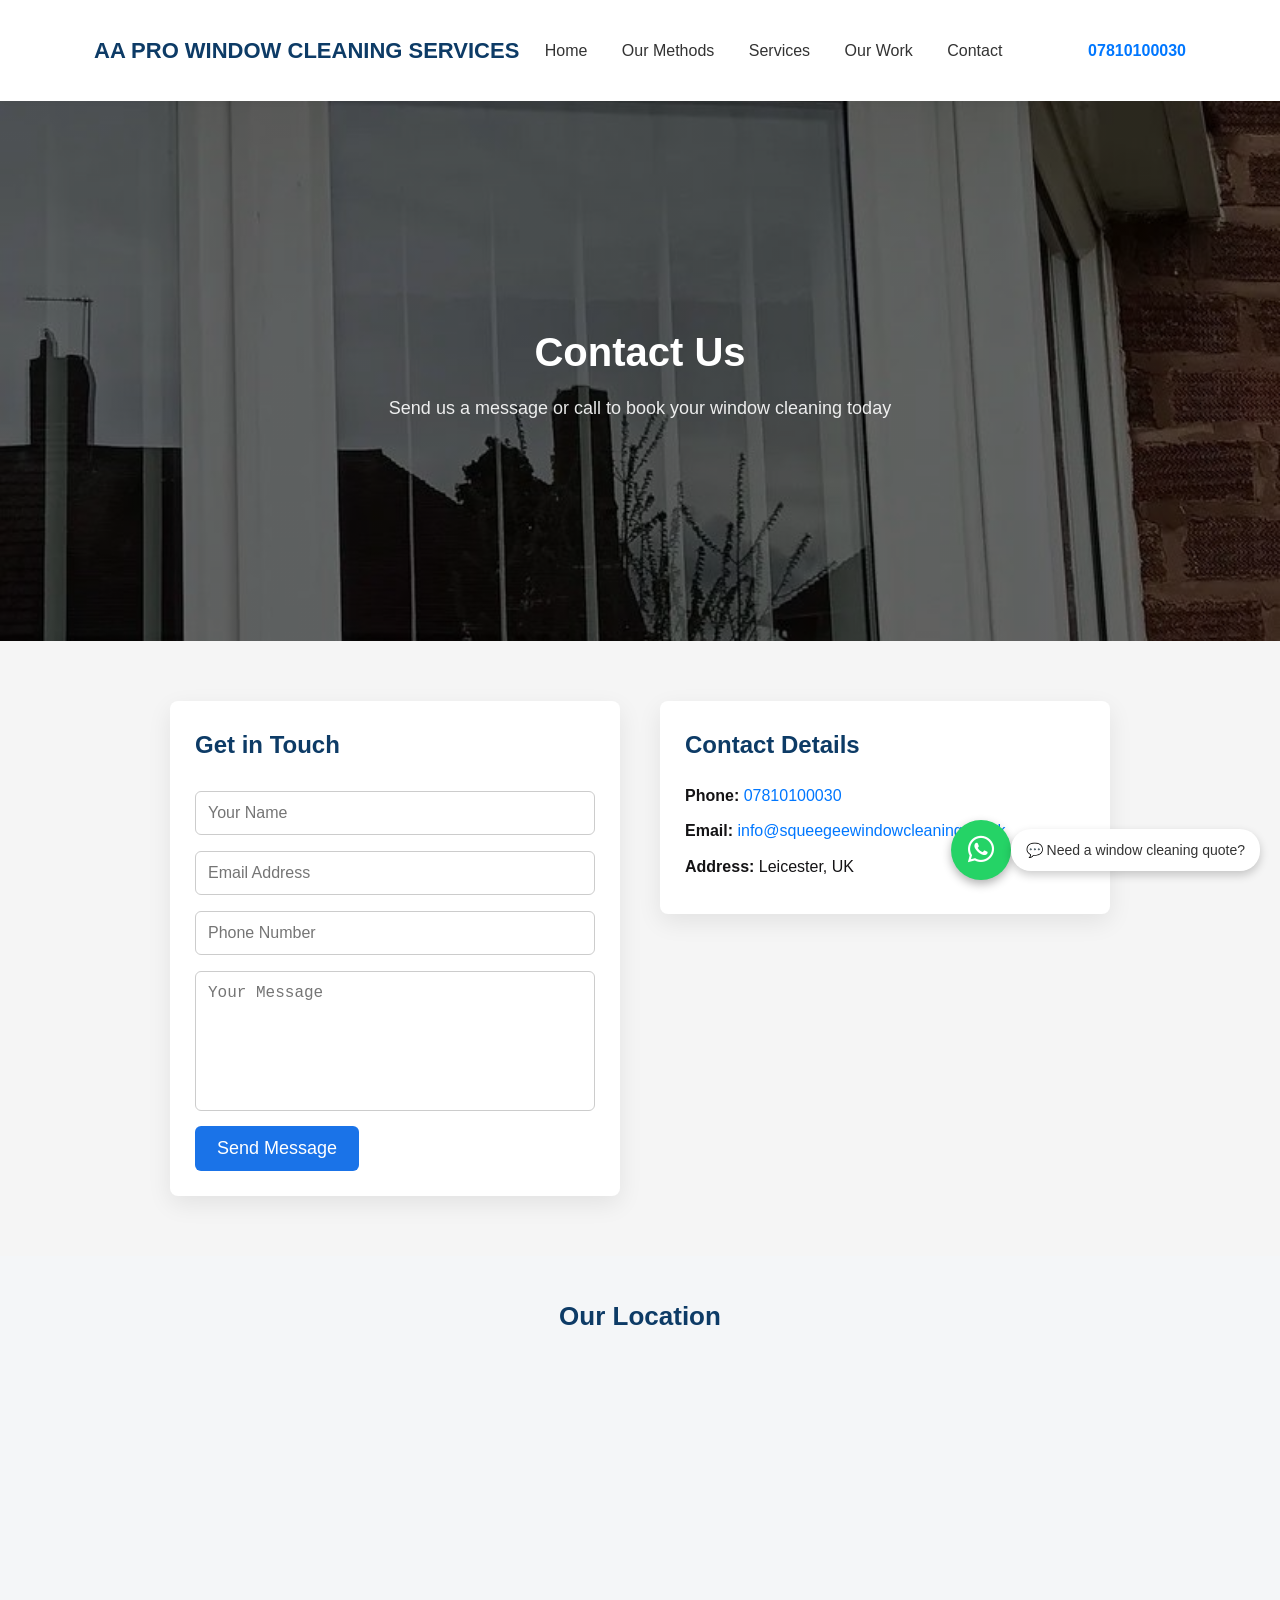
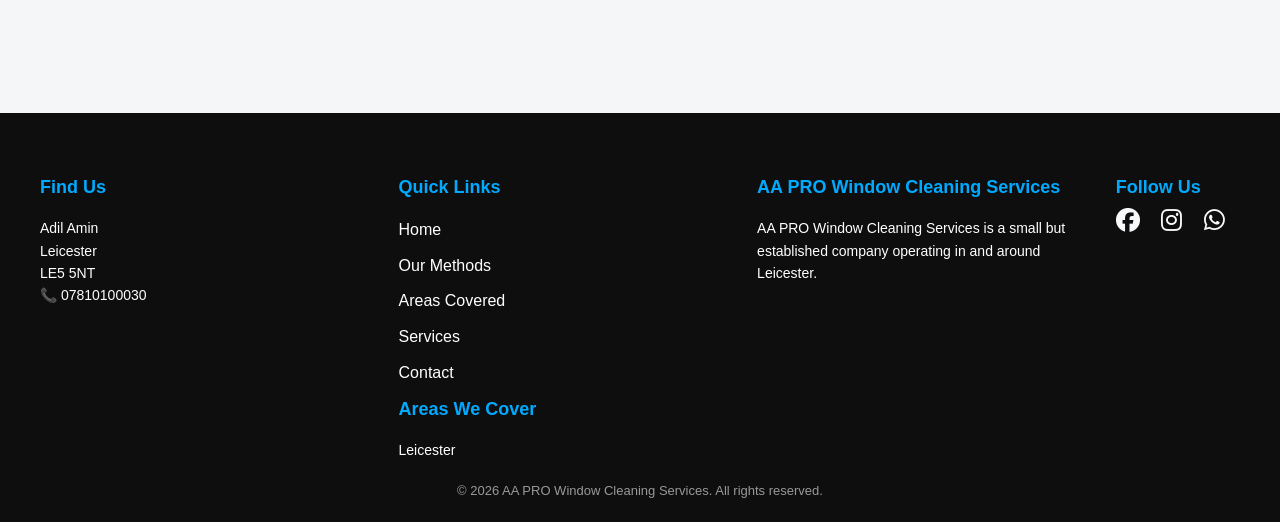
==== contact.html @ 099b09ff "hi" ====
<!DOCTYPE html>
<html lang="en">
<head>
<meta charset="UTF-8">
<meta name="viewport" content="width=device-width, initial-scale=1.0">
<link rel="stylesheet" href="https://cdnjs.cloudflare.com/ajax/libs/font-awesome/6.5.0/css/all.min.css">

<title>AA PRO WINDOW CLEANING SERVICES</title>
<link rel="stylesheet" href="style.css">
</head>
<body>

<div class="whatsapp-container">

<a href="https://wa.me/447761815029?text=Hello%20I%20would%20like%20a%20window%20cleaning%20quote" 
class="whatsapp-float" target="_blank">
<i class="fa-brands fa-whatsapp"></i>
</a>

<div class="whatsapp-notification">
💬 Need a window cleaning quote?
</div>

</div>
<header>
<div class="nav">

<h2>AA PRO WINDOW CLEANING SERVICES</h2>

<div class="menu-toggle" id="mobile-menu">
<span></span>
<span></span>
<span></span>
</div>

<nav id="nav-menu">
<a href="index.html">Home</a>
<a href="method.html">Our Methods</a>
<a href="services.html">Services</a>
<a href="ourwork.html">Our Work</a>
<a href="contact.html">Contact</a>
</nav>

<p class="call-number">
Call Us: <a href="tel:+447810100030">07810100030</a>
</p>

</div>
</header>

<!-- CONTACT HEADER -->
<section class="contact-hero">
<h1>Contact Us</h1>
<p>Send us a message or call to book your window cleaning today</p>
</section>

<!-- CONTACT FORM -->
<section class="contact-section">

<div class="contact-container">

<div class="contact-form">
<h2>Get in Touch</h2>

<form action="sendform.php" method="POST">
<input type="text" name="name" placeholder="Your Name" required>
<input type="email" name="email" placeholder="Email Address" required>
<input type="tel" name="phone" placeholder="Phone Number" required>
<textarea name="message" placeholder="Your Message"></textarea>
<button type="submit" class="btn-submit">Send Message</button>
</form>

</div>

<div class="contact-info">
<h2>Contact Details</h2>
<p><strong>Phone:</strong> <a href="tel:07810100030">07810100030</a></p>
<p><strong>Email:</strong> <a href="mailto:info@squeegeewindowcleaning.co.uk">info@squeegeewindowcleaning.co.uk</a></p>
<p><strong>Address:</strong> Leicester, UK</p>
</div>

</div>

</section>

<!-- GOOGLE MAP -->
<section class="map-section">
<h2>Our Location</h2>
<iframe
src="https://www.google.com/maps/embed?pb=!1m18!1m12!1m3!1d2436.123456!2d-1.123456!3d52.123456!2m3!1f0!2f0!3f0!3m2!1i1024!2i768!4f13.1!3m3!1m2!1s0x487abcdef!2sLeicester!5e0!3m2!1sen!2suk!4v1234567890"
width="100%"
height="350"
style="border:0;"
allowfullscreen=""
loading="lazy"></iframe>
</section>

<footer>

<div class="footer-container">

<!-- CONTACT -->
<div class="footer-contact">
<h3>Find Us</h3>

<p>
Adil Amin<br>
Leicester<br>
LE5 5NT
</p>

<p>
📞 <a href="tel:07810100030">07810100030</a>
</p>
</div>


<!-- QUICK LINKS -->
<div class="footer-links">

<h3>Quick Links</h3>

<ul>
<li><a href="index.html">Home</a></li>
<li><a href="method.html">Our Methods</a></li>
<li><a href="areas.html">Areas Covered</a></li>
<li><a href="services.html">Services</a></li>
<li><a href="contact.html">Contact</a></li>
</ul>

<h3>Areas We Cover</h3>
<p>Leicester</p>

</div>


<!-- ABOUT -->
<div class="footer-about">

<h3>AA PRO Window Cleaning Services</h3>

<p>
AA PRO Window Cleaning Services is a small but established company
operating in and around Leicester.
</p>

</div>


<!-- SOCIAL MEDIA -->
<div class="footer-social">

<h3>Follow Us</h3>

<a href="https://www.facebook.com/profile.php?id=61580588357613&sk=reels_tab" target="_blank">
<i class="fa-brands fa-facebook"></i>
</a>
<a href="https://instagram.com" target="_blank">
<i class="fa-brands fa-instagram"></i>
</a>
<a href="https://wa.me/44810100030" target="_blank">
<i class="fa-brands fa-whatsapp"></i>
</a>
</div>
</div>


<div class="footer-bottom">
<p>© 2026 AA PRO Window Cleaning Services. All rights reserved.</p>
</div>

</footer>


<script>
const menuToggle = document.getElementById("mobile-menu");
const navMenu = document.getElementById("nav-menu");

menuToggle.addEventListener("click", function(){
navMenu.classList.toggle("active");
});
</script>

</body>
</html>
---- style.css ----
/* RESET */

**{
margin:0;
padding:0;
box-sizing:border-box;
font-family:Arial,sans-serif;
}

/* HEADER */

header{
background:#0d3b66;
color:white;
padding:15px 0;
}

.nav{
width:90%;
max-width:1200px;
margin:auto;
display:flex;
justify-content:space-between;
align-items:center;
}

nav a{
color:white;
margin-left:20px;
text-decoration:none;
font-weight:500;
}

/* HERO */
.hero {
  height: 100vh; /* or 100vh if you want full screen */
  display: flex;
  flex-direction: column;
  justify-content: center;
  align-items: center;
  text-align: center;
  color: white;
  padding: 40px 20px;
  /* Background image settings */
  background-size: cover;  /* make it cover the whole section */
  background-attachment: scroll; /* or 'fixed' for parallax effect */
}











.hero{
position:relative;
height:80vh;
display:flex;
align-items:center;
justify-content:center;
text-align:center;
color:white;
overflow:hidden;
}

/* BACKGROUND IMAGE */
.hero::before{
content:"";
position:absolute;
top:0;
left:0;
width:100%;
height:100%;

background-image:url("images/home1.jpeg");
background-size:cover;
background-position:center;

animation:heroZoom 20s ease-in-out infinite alternate;
z-index:-2;
}

/* DARK OVERLAY */
.hero-overlay{
position:absolute;
top:0;
left:0;
width:100%;
height:100%;
background:rgba(0,0,0,0.45);
z-index:-1;
}

/* HERO ANIMATION */
@keyframes heroZoom{
0%{
transform:scale(1);
}

100%{
transform:scale(1.1);
}
}




.method-hero{
height:60vh;
display:flex;
flex-direction:column;
justify-content:center;
align-items:center;
text-align:center;
color:white;
background:
linear-gradient(rgba(0,0,0,0.55), rgba(0,0,0,0.55)),
url("images/wind6.jpeg");
animation:heroZoom 20s ease-in-out infinite alternate;
z-index:-2;

}




.hero-content{
max-width:1400px;
padding:20px;
}
.hero h1{
font-size:48px;
margin-bottom:20px;
animation:fadeIn 1.5s;
}

.hero p{
font-size:20px;
margin-bottom:25px;
animation:fadeIn 2s;
}

/* BUTTON */

.btn{
background:#1a73e8;
color:white;
padding:14px 30px;
border-radius:6px;
text-decoration:none;
transition:0.3s;
}

.btn:hover{
background:#0d5bd7;
}
























/* SERVICES */

.services{
padding:80px 20px;
text-align:center;
}

.services-grid{
display:flex;
gap:30px;
justify-content:center;
margin-top:40px;
}

.service-card{
background:white;
padding:30px;
border-radius:10px;
box-shadow:0 10px 25px rgba(0,0,0,0.1);
width:250px;
}


/* CALL BUTTON */

.call-btn{
position:fixed;
bottom:20px;
right:20px;
background:#0077ff;
color:white;
padding:16px;
border-radius:50%;
font-size:22px;
text-decoration:none;
}

/* ANIMATION */

@keyframes fadeIn{
0%{
opacity:0;
transform:translateY(30px);
}
100%{
opacity:1;
transform:translateY(0);
}
}


























/* HERO SECTION */
.method-hero {
  height: 60vh;
  display: flex;
  flex-direction: column;
  justify-content: center;
  align-items: center;
  text-align: center;
  color: white;
  background:
    linear-gradient(rgba(0,0,0,0.55), rgba(0,0,0,0.55)),
    url("images/win1.jpeg");
  background-size: cover;
  background-position: center;
  animation:heroZoom 20s ease-in-out infinite alternate;
z-index:-2;
}

.method-hero h1 {
  font-size: 48px;
  margin-bottom: 15px;
  animation: fadeIn 1.5s ease;
}

.method-hero p {
  font-size: 20px;
  animation: fadeIn 2.5s ease;
}


/* STEPS SECTION */
.steps {
  padding: 80px 20px;
  max-width: 2600px;
  margin: auto;
  text-align: center;
}

.steps h2 {
  margin-bottom: 50px;
  font-size: 32px;
  color: #0d3b66;
}


/* GRID */
.step-grid {
  display:inline-flex;
  flex-wrap: wrap;
  gap: 20px;
  justify-content: center;
}


/* CARD */
.step-card {
  background: white;
  width: 350px;
  border-radius: 12px;
  overflow: hidden; /* important */
  box-shadow: 0 10px 25px rgba(0,0,0,0.08);
  transition: transform 0.3s ease, box-shadow 0.3s ease;
}

.step-card:hover {
  transform: translateY(-10px);
  box-shadow: 0 15px 35px rgba(0,0,0,0.15);
}


.media-box{
width:100%;
height:220px;
overflow:hidden;
border-radius:10px;
}



.step-card img,
.step-card video {
width: 100%;
height: 220px;       /* SAME HEIGHT for both */
object-fit: cover;   /* keeps crop neat */
display: block;
border-radius: 10px;
}

/* TEXT CONTENT */
.step-card h3 {
  margin: 15px;
  font-size: 20px;
  color: #0d3b66;
}

.step-card p {
  margin: 0 15px 20px;
  font-size: 15px;
  color: #333;
  line-height: 1.5;
}


/* ANIMATION */
@keyframes fadeIn {
  from {
    opacity: 0;
    transform: translateY(30px);
  }
  to {
    opacity: 1;
    transform: translateY(0);
  }
}


/* MOBILE */
@media (max-width: 768px) {
  .method-hero h1 {
    font-size: 32px;
  }

  .method-hero p {
    font-size: 16px;
  }

  .step-card {
    width: 90%;
  }
}



















/* CONTACT HERO page */
.contact-hero{
height:60vh;
display:flex;
flex-direction:column;
justify-content:center;
align-items:center;
text-align:center;
color:white;
background:
linear-gradient(rgba(0,0,0,0.55), rgba(0,0,0,0.55)),
url("images/wind3.jpeg");
background-size:cover;
background-position:center;
animation:heroZoom 20s ease-in-out infinite alternate;
z-index:-2;
}


.contact-hero h1{
font-size:40px;
margin-bottom:10px;
}

.contact-hero p{
font-size:18px;
opacity:0.9;
}

/* CONTACT FORM LAYOUT */
.contact-section{
padding:60px 20px;
background:#f5f5f5;
}

.contact-container{
max-width:1100px;
margin:auto;
display:flex;
flex-wrap:wrap;
gap:40px;
justify-content:center;
align-items:flex-start;
}

.contact-form,
.contact-info{
background:white;
padding:25px;
border-radius:8px;
box-shadow:0 8px 25px rgba(0,0,0,0.08);
width:100%;
max-width:450px;
}

.contact-form h2,
.contact-info h2{
margin-bottom:18px;
color:#0d3b66;
font-size:24px;
}

.contact-form input,
.contact-form textarea{
width:100%;
padding:12px;
margin:8px 0;
border:1px solid #ccc;
border-radius:6px;
font-size:16px;
}

.contact-form textarea{
min-height:140px;
resize:none;
}

.btn-submit{
background:#1a73e8;
color:white;
padding:12px 22px;
border:none;
border-radius:6px;
font-size:18px;
cursor:pointer;
transition:0.3s;
}

.btn-submit:hover{
background:#0d5bd7;
}

/* CONTACT INFO */
.contact-info p{
font-size:16px;
margin-bottom:10px;
}

.contact-info a{
color:#0077ff;
text-decoration:none;
}

.contact-info a:hover{
text-decoration:underline;
}

/* GOOGLE MAP */
.map-section{
margin-top:40px;
text-align:center;
}

.map-section h2{
margin-bottom:18px;
color:#0d3b66;
font-size:26px;
}

/* MOBILE */
@media (max-width:768px){
.contact-container{
flex-direction:column;
align-items:center;
}
}

















/* HERO FOR SER
background:linear-gradient(rgba(0,0,0,0.55), rgba(0,0,0,0.55)), url("images/win7.jpeg");
background-size:cover;
background-position:center;
text-align:center;
color:white;
padding:80px 20px;
}

VICES pages */


/*services*/
.services-hero{
height:50vh;
display:flex;
flex-direction:column;
justify-content:center;
align-items:center;
text-align:center;
color:white;
background:
linear-gradient(rgba(0,0,0,0.6), rgba(0,0,0,0.6)),
url("images/wind6.jpeg");
background-size:cover;
background-position:center;
animation:heroZoom 20s ease-in-out infinite alternate;
z-index:-2;
}

.services-hero h1{
font-size:48px;
margin-bottom:15px;
animation:fadeIn 1.5s;
}

.services-hero p{
font-size:20px;
animation:fadeIn 2.5s;
}

/* SERVICES GRID */
.services-section{
padding:80px 20px;
max-width:1200px;
margin:auto;
text-align:center;
}

.services-section h2{
margin-bottom:50px;
font-size:32px;
color:#0d3b66;
}

.services-grid{
display:flex;
flex-wrap:wrap;
justify-content:center;
gap:30px;
}

.service-card{
background:white;
padding:25px;
width:300px;
border-radius:10px;
box-shadow:0 10px 25px rgba(0,0,0,0.08);
transition:transform 0.3s, box-shadow 0.3s;
}

.service-card:hover{
transform:translateY(-10px);
box-shadow:0 15px 35px rgba(0,0,0,0.15);
}

.service-card img{
width:100%;
height:200px;
object-fit:cover;
border-radius:10px 10px 0 0;
margin-bottom:15px;
}

.service-card h3{
margin-bottom:10px;
font-size:22px;
color:#0d3b66;
}

.service-card p{
font-size:16px;
color:#333;
line-height:1.5;
}

/* MOBILE RESPONSIVE */
@media(max-width:768px){
.services-grid{
flex-direction:column;
align-items:center;
}
}

/* =====================
   WHAT MAKES US DIFFERENT - BACKGROUND IMAGE
===================== */
.difference {
    padding:80px 20px;
    max-width:1200px;
    margin:auto;
    text-align:center;

    /* Background image */
    background: linear-gradient(rgba(0,0,0,0.6), rgba(0,0,0,0.6)), 
                url('images/brush1.jpeg') no-repeat center center;
    background-size:cover;
    color:white;  /* Make text white for contrast */
    border-radius:12px;
}

/* Cards on top of background */
.diff-cards {
    display:flex;
    flex-wrap:wrap;
    justify-content:center;
    gap:30px;
    margin-top:40px;
}

.diff-card {
    background: rgba(255, 255, 255, 0.9); /* semi-transparent for readability */
    padding:25px;
    width:300px;
    border-radius:10px;
    box-shadow:0 10px 25px rgba(0,0,0,0.2);
    transition:transform 0.3s, box-shadow 0.3s;
    color:#0d3b66; /* Dark text inside cards */
}

.diff-card:hover{
    transform:translateY(-10px);
    box-shadow:0 15px 35px rgba(0,0,0,0.25);
}

.diff-card h3{
    margin-bottom:10px;
    font-size:20px;
}

.diff-card p{
    font-size:15px;
    line-height:1.6;
}

/* Responsive */
@media(max-width:768px){
    .diff-cards {
        flex-direction:column;
        align-items:center;
    }
}
/* =====================
   ABOUT US
===================== */
.about {
    padding:80px 20px;
    max-width:1200px;
    margin:auto;
    background:#f9f9f9;
}

.about-content {
    display:flex;
    align-items:center;
    justify-content:space-between;
    gap:40px;
    flex-wrap:wrap;
}

.about-text {
    flex:1;
    min-width:280px;
}

.about-text h2 {
    font-size:36px;
    color:#0d3b66;
    margin-bottom:25px;
    opacity:0;
    transform:translateY(30px);
    animation:fadeInUp 1s forwards;
}

.about-text p {
    font-size:16px;
    color:#333;
    line-height:1.8;
    margin-bottom:25px;
    opacity:0;
    transform:translateY(30px);
    animation:fadeInUp 1s 0.3s forwards; /* delay 0.3s */
}

.about-text .btn {
    background:#0077ff;
    color:white;
    padding:12px 30px;
    border-radius:8px;
    font-weight:600;
    transition:0.3s;
    opacity:0;
    transform:translateY(30px);
    animation:fadeInUp 1s 0.6s forwards; /* delay 0.6s */
}

.about-text .btn:hover {
    background:#005ed6;
    transform:translateY(-3px);
}

.about-img {
    flex:1;
    min-width:280px;
    text-align:center;
}

.about-img img {
    width:100%;
    max-width:450px;
    border-radius:12px;
    box-shadow:0 10px 25px rgba(0,0,0,0.1);
    opacity:0;
    transform:translateY(30px);
    animation:fadeInUp 1s 0.9s forwards; /* delay 0.9s */
}

/* Fade-in animation */
@keyframes fadeInUp {
    to {
        opacity:1;
        transform:translateY(0);
    }
}

/* Responsive */
@media(max-width:768px){
    .about-content {
        flex-direction:column;
    }
    .about-text h2 {
        font-size:28px;
    }
    .about-text p {
        font-size:15px;
    }
    .about-img img {
        max-width:100%;
    }
}


/* =====================
   GLOBAL STYLES
===================== */
*{
    margin:0;
    padding:0;
    box-sizing:border-box;
}

body{
    font-family:'Poppins', sans-serif;
    background:#f4f6f8;
    color:#141315;
    line-height:1.6;
}

a{
    text-decoration:none;
    color:inherit;
}

/* =====================
   HEADER
===================== */
header{
    background:white;
    box-shadow:0 2px 10px rgba(0,0,0,0.05);
    position:sticky;
    top:0;
    z-index:1000;
}

.nav{
    max-width:1200px;
    margin:auto;
    padding:18px 30px;
    display:flex;
    justify-content:space-between;
    align-items:center;
    flex-wrap:wrap;
}

.nav h2{
    font-size:22px;
    color:#0d3b66;
}

.nav nav a{
    margin:0 15px;
    font-weight:500;
    color:#333;
    transition:0.3s;
}

.nav nav a:hover{
    color:#0077ff;
}

.call-number a{
    font-weight:600;
    color:#0077ff;
}
 































/* WORK HERO SECTION */
.Work{
height:50vh;
display:flex;
flex-direction:column;
justify-content:center;
align-items:center;
text-align:center;
color:white;
background:
linear-gradient(rgba(0,0,0,0.6), rgba(0,0,0,0.6)),
url("images/wind6.jpeg");
background-size:cover;
background-position:center;
animation:heroZoom 20s ease-in-out infinite alternate;
z-index:-2;
}

.Work h1{
font-size:48px;
margin-bottom:15px;
animation:fadeIn 1.5s;
}

.Work p{
font-size:20px;
animation:fadeIn 2s;
}


/* GALLERY SECTION */

.gallery{
padding:80px 20px;
background:#f5f5f5;
overflow:hidden;
}

/* TRACK */

.gallery-track{
width:100%;
overflow:hidden;
}

/* SLIDE CONTAINER */

.gallery-slide{
display:flex;
gap:20px;
width:max-content;
animation:slideGallery 160s linear infinite;}

/* IMAGES */

.gallery-slide img{
width:350px;
height:250px;
object-fit:cover;
border-radius:10px;
box-shadow:0 10px 25px rgba(0,0,0,0.15);
transition:0.3s;
}

/* HOVER EFFECT */

.gallery-slide img:hover{
transform:scale(1.05);
}

/* SLIDING ANIMATION */
@keyframes slideGallery{
0%{
transform:translateX(0);
}
100%{
transform:translateX(-100%);
}
}

/* CTA SECTION */
.cta{
background:#1a73e8;
color:white;
text-align:center;
padding:70px 20px;
}

.cta h2{
font-size:32px;
margin-bottom:15px;
}

.cta p{
font-size:18px;
margin-bottom:25px;
}

.cta .btn{
background:white;
color:#1a73e8;
padding:14px 30px;
border-radius:6px;
text-decoration:none;
font-weight:bold;
transition:0.3s;
}

.cta .btn:hover{
background:#e6f0ff;
transform:translateY(-3px);
}


/* VIDEO SECTION */
.video-section {
    text-align: center;
    padding: 50px 20px;
}

.video-box {
    display: flex;
    justify-content: center;
    margin-top: 20px;
}

.video-box iframe {
    width: 100%;
    max-width: 700px;
    height: 400px;
    border-radius: 15px;
}

/* MOBILE */
@media(max-width:768px){
    .video-box iframe {
        height: 250px;
    }
}





















/* FOOTER STYLING */
.footer-social a{
font-size: 24px;
margin-right: 15px;
color: #f7f8f9;
text-decoration: none;
}

.footer-social a:hover{
color: #0056b3;
}   
.footer-social h3{
    font-size: 18px;
    margin-right: 15px;
    color:#00aaff;
}


footer{
    background:#0e0e0e;
    color:white;
    padding:60px 20px 20px 20px;
    font-family:'Poppins', sans-serif;
}

/* FOOTER MAIN CONTAINER */
.footer-container{
    display:flex;
    flex-wrap:wrap;
    justify-content:space-between;
    gap:40px;
    max-width:1200px;
    margin:auto;
}

/* SECTIONS: CONTACT, LINKS, ABOUT */
.footer-contact,
.footer-links,
.footer-about{
    flex:1;
    min-width:250px;
}

/* SECTION HEADINGS */
.footer-contact h3,
.footer-links h3,
.footer-about h3{
    font-size:18px;
    margin-bottom:15px;
    color:#00aaff;
}

/* PARAGRAPHS */
.footer-contact p,
.footer-links p,
.footer-about p{
    font-size:14px;
    line-height:1.6;
}

/* QUICK LINKS LIST */
.footer-links ul{
    list-style:none;
    padding:0;
}

.footer-links ul li{
    margin-bottom:10px;
}

.footer-links ul li a,
.footer-contact a{
    color:white;
    text-decoration:none;
    transition:0.3s;
}

.footer-links ul li a:hover,
.footer-contact a:hover{
    color:#00aaff;
}

/* FOOTER BOTTOM TEXT */
.footer-bottom{
    text-align:center;
    margin-top:20px;
    font-size:13px;
    color:#999;
}



/* MOBILE RESPONSIVE */
@media(max-width:768px){
    .footer-container{
        flex-direction:column;
        text-align:center;
        gap:30px;
    }
}





.whatsapp-container{
position:fixed;
bottom:20px;
right:20px;
display:flex;
align-items:center;
z-index:1000;
}

/* WhatsApp Button */
.whatsapp-float{
width:60px;
height:60px;
background:#25D366;
color:white;
border-radius:50%;
text-align:center;
font-size:30px;
line-height:60px;
box-shadow:0 4px 10px rgba(0,0,0,0.3);
margin-left:10px;
animation:pulse 2s infinite;
}

/* Message bubble */
.whatsapp-notification{
background:white;
color:#333;
padding:10px 15px;
border-radius:20px;
box-shadow:0 4px 10px rgba(0,0,0,0.2);
font-size:14px;
animation:slideIn 1s ease forwards;
}

/* Slide animation */
@keyframes slideIn{
0%{
opacity:0;
transform:translateX(40px);
}
100%{
opacity:1;
transform:translateX(0);
}
}

/* Pulse animation */
@keyframes pulse{
0%{box-shadow:0 0 0 0 rgba(37,211,102,0.7);}
70%{box-shadow:0 0 0 20px rgba(37,211,102,0);}
100%{box-shadow:0 0 0 0 rgba(37,211,102,0);}
}







/* Chatbox container */
#chatbox {
    width: 350px;
    max-height: 500px;
    border: 2px solid #007BFF;
    border-radius: 10px;
    padding: 10px;
    display: flex;
    flex-direction: column;
    justify-content: space-between;
    font-family: Arial, sans-serif;
    background-color: #f9f9f9;
}

/* Messages container */
#messages {
    flex: 1;
    overflow-y: auto;
    padding: 5px;
    margin-bottom: 10px;
}

/* Each message */
#messages p {
    margin: 5px 0;
    padding: 8px 12px;
    border-radius: 15px;
    max-width: 80%;
    word-wrap: break-word;
}

/* User messages */
#messages p:nth-child(odd) {
    background-color: #007BFF;
    color: white;
    align-self: flex-end;
}

/* Bot messages */
#messages p:nth-child(even) {
    background-color: #e5e5ea;
    color: black;
    align-self: flex-start;
}

/* Input field */
#user_input {
    width: calc(100% - 70px);
    padding: 8px 12px;
    border-radius: 20px;
    border: 1px solid #ccc;
    outline: none;
}

/* Send button */
#chatbox button {
    width: 50px;
    margin-left: 10px;
    border: none;
    background-color: #007BFF;
    color: white;
    font-weight: bold;
    border-radius: 20px;
    cursor: pointer;
    transition: background-color 0.2s;
}

#chatbox button:hover {
    background-color: #0056b3;
}





/* HAMBURGER MENU */

.menu-toggle{
display:none;
flex-direction:column;
cursor:pointer;
}

.menu-toggle span{
width:25px;
height:3px;
background:#0d3b66;
margin:4px 0;
display:block;
}


/* MOBILE NAV */

@media(max-width:768px){

.nav{
flex-wrap:wrap;
}

nav{
width:100%;
display:none;
flex-direction:column;
align-items:center;
background:white;
margin-top:10px;
}

nav a{
padding:12px 0;
font-size:18px;
}

nav.active{
display:flex;
}

.menu-toggle{
display:flex;
}

.call-number{
width:100%;
text-align:center;
margin-top:10px;
}

}














.menu-toggle{
display:none;
flex-direction:column;
cursor:pointer;
}

.menu-toggle span{
width:25px;
height:3px;
background:#0d3b66;
margin:4px 0;
display:block;
}

@media(max-width:768px){

.nav{
flex-wrap:wrap;
}

nav{
display:none;
flex-direction:column;
width:100%;
background:white;
text-align:center;
margin-top:10px;
}

nav a{
display:block;
padding:12px 0;
font-size:18px;
}

nav.active{
display:flex;
}

.menu-toggle{
display:flex;
}

.call-number{
width:100%;
text-align:center;
margin-top:10px;
}

}





   .rating-badge{
background:#fff;
padding:25px 20px;
text-align:center;
box-shadow:0 5px 20px rgba(0,0,0,0.08);
margin:20px auto;
}

.rating-content{
display:flex;
flex-direction:column;
align-items:center;
gap:8px;
}

.rating-content .stars{
color:#f5b301;
font-size:22px;
letter-spacing:2px;
}

.rating-content p{
font-size:16px;
color:#333;
}

.rating-content a{
margin-top:5px;
color:#0077ff;
font-weight:600;
text-decoration:none;
}

.rating-content a:hover{
text-decoration:underline;
}







.call-float{
position:fixed;
bottom:90px;
right:20px;
background:#0077ff;
color:white;
padding:15px 18px;
border-radius:50px;
font-size:16px;
font-weight:600;
box-shadow:0 5px 15px rgba(0,0,0,0.3);
z-index:1000;
text-decoration:none;
display:flex;
align-items:center;
gap:8px;
}

.call-float:hover{
background:#005ed6;
}

/* hide on desktop */

@media(min-width:768px){
.call-float{
display:none;
}
}
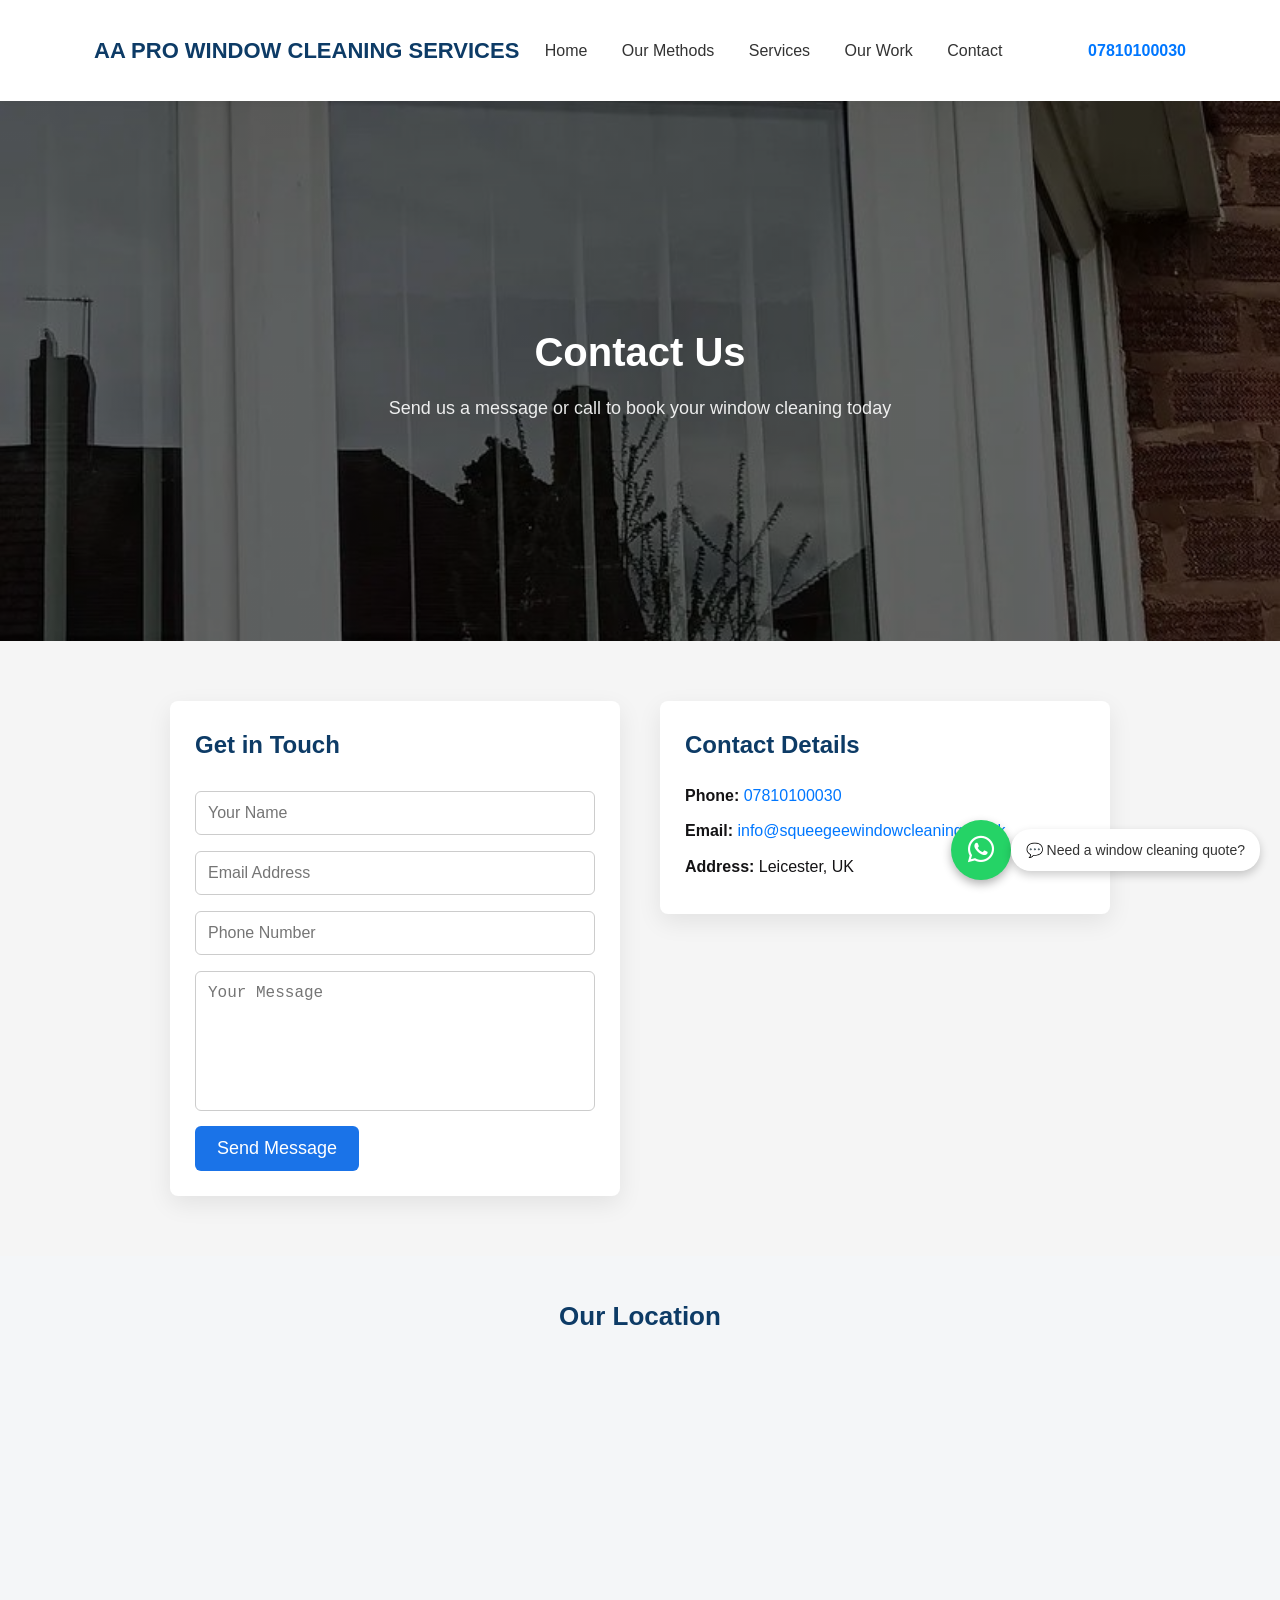
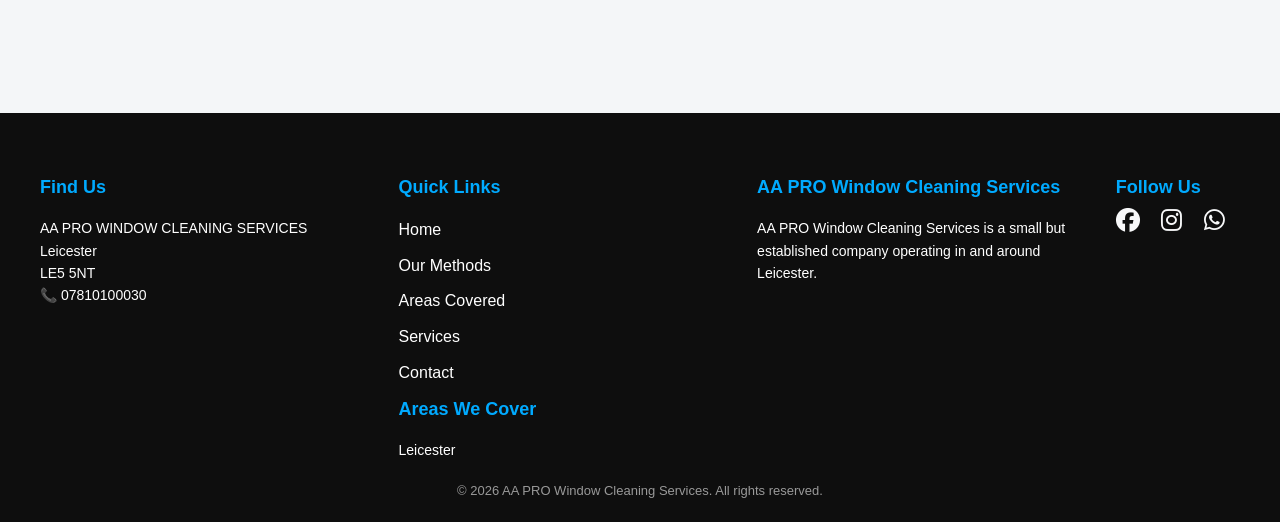
==== commit 8883f9fa: "yes" ====
--- a/contact.html
+++ b/contact.html
@@ -104,7 +104,7 @@
 <h3>Find Us</h3>
 
 <p>
-Adil Amin<br>
+AA PRO WINDOW CLEANING SERVICES<br>
 Leicester<br>
 LE5 5NT
 </p>
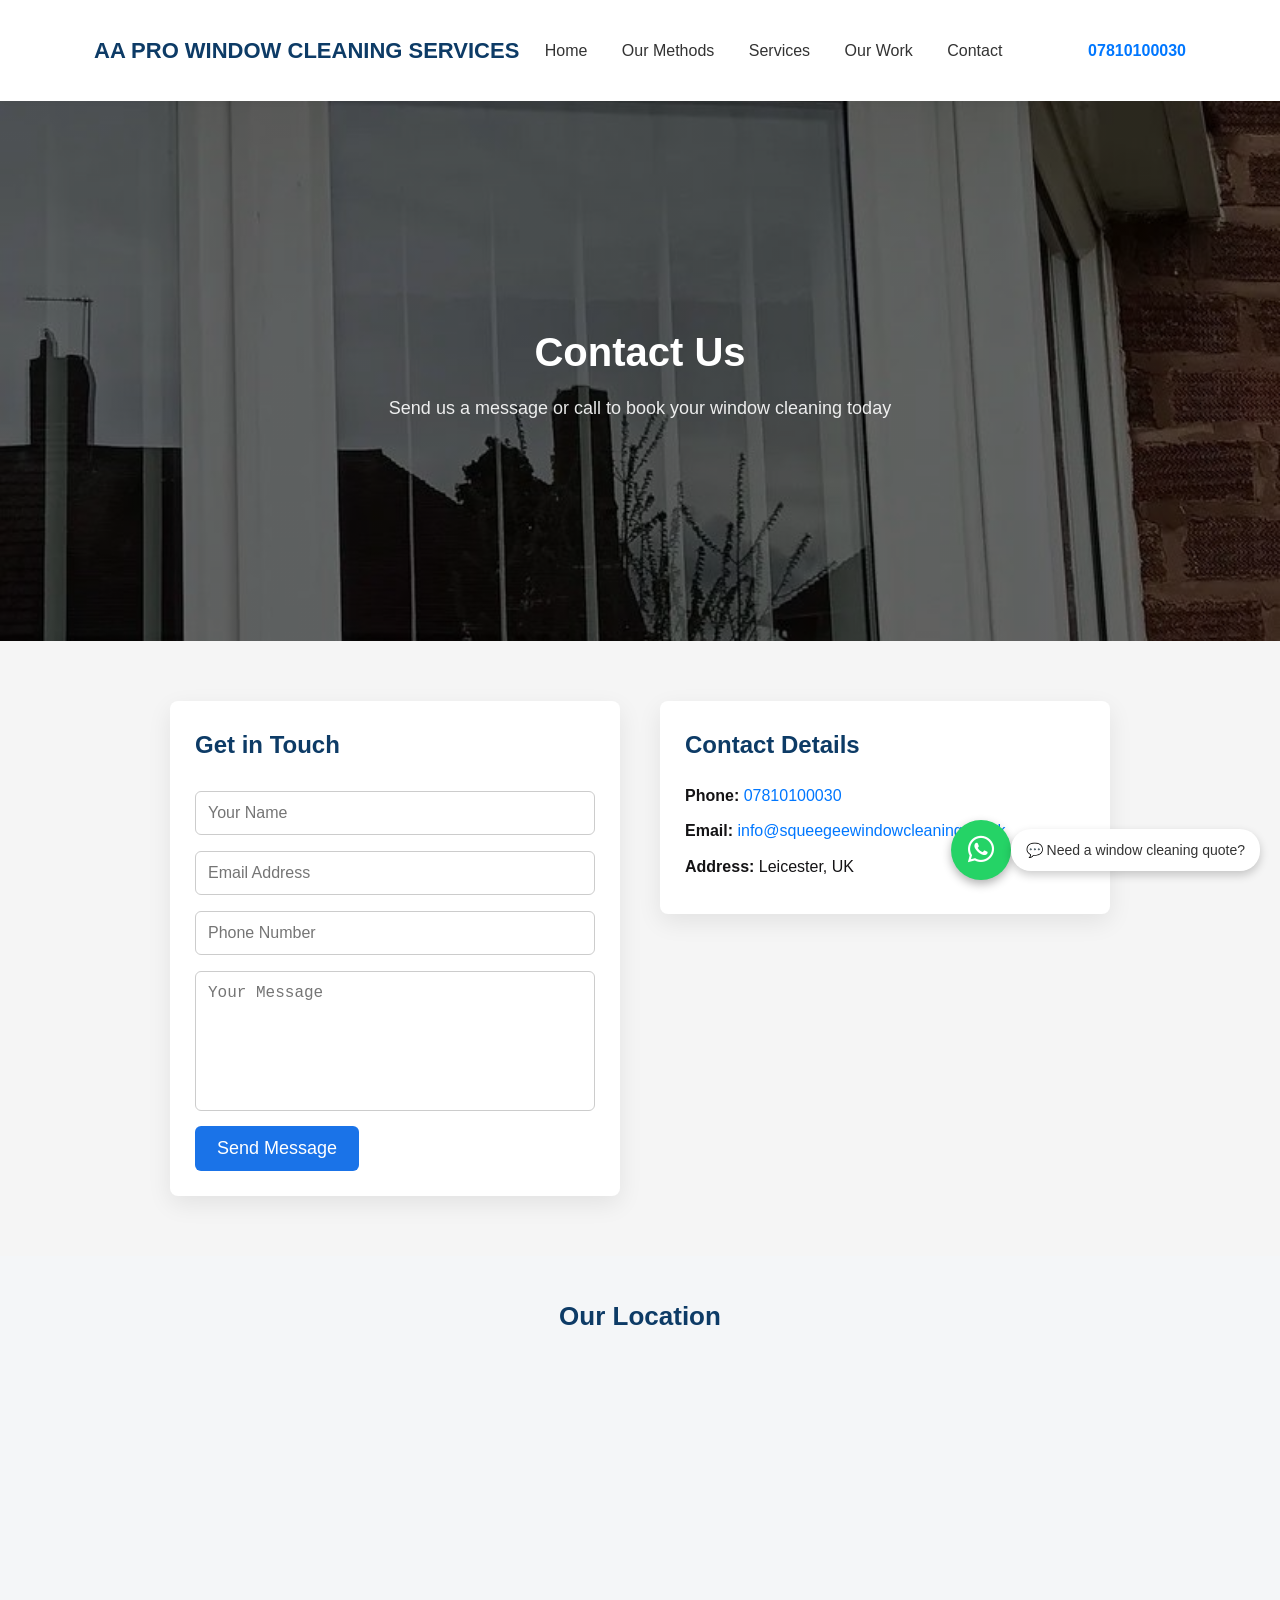
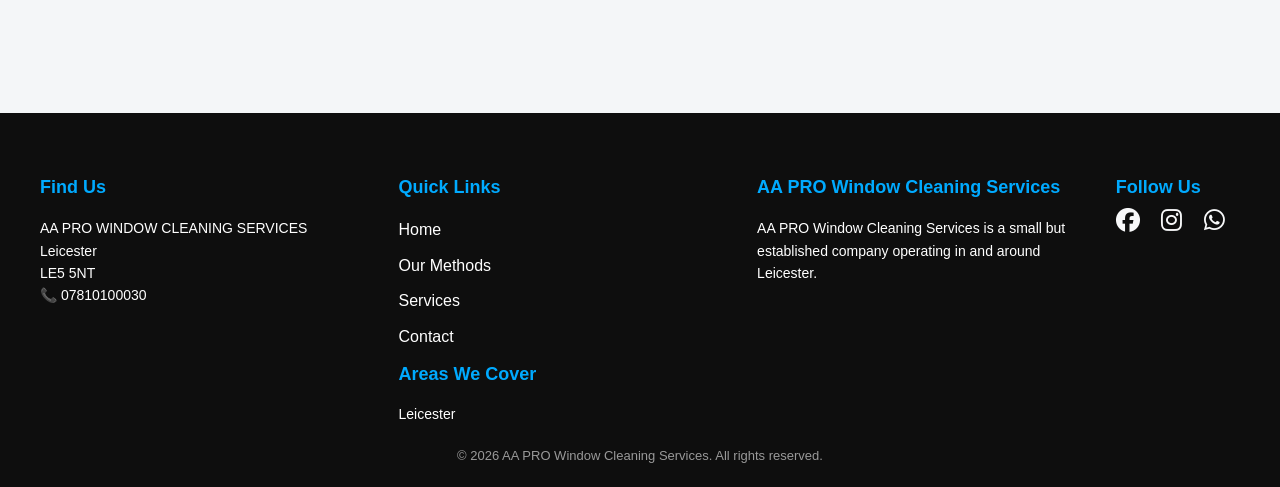
==== commit e9a6bee7: "Remove 'Areas Covered' link from contact.html" ====
--- a/contact.html
+++ b/contact.html
@@ -12,7 +12,7 @@
 
 <div class="whatsapp-container">
 
-<a href="https://wa.me/447761815029?text=Hello%20I%20would%20like%20a%20window%20cleaning%20quote" 
+<a href="https://wa.me/447810100030?text=Hello%20I%20would%20like%20a%20window%20cleaning%20quote" 
 class="whatsapp-float" target="_blank">
 <i class="fa-brands fa-whatsapp"></i>
 </a>
@@ -123,7 +123,6 @@
 <ul>
 <li><a href="index.html">Home</a></li>
 <li><a href="method.html">Our Methods</a></li>
-<li><a href="areas.html">Areas Covered</a></li>
 <li><a href="services.html">Services</a></li>
 <li><a href="contact.html">Contact</a></li>
 </ul>
@@ -158,7 +157,7 @@
 <a href="https://instagram.com" target="_blank">
 <i class="fa-brands fa-instagram"></i>
 </a>
-<a href="https://wa.me/44810100030" target="_blank">
+<a href="https://wa.me/447810100030" target="_blank">
 <i class="fa-brands fa-whatsapp"></i>
 </a>
 </div>
@@ -182,4 +181,4 @@
 </script>
 
 </body>
-</html>+</html>
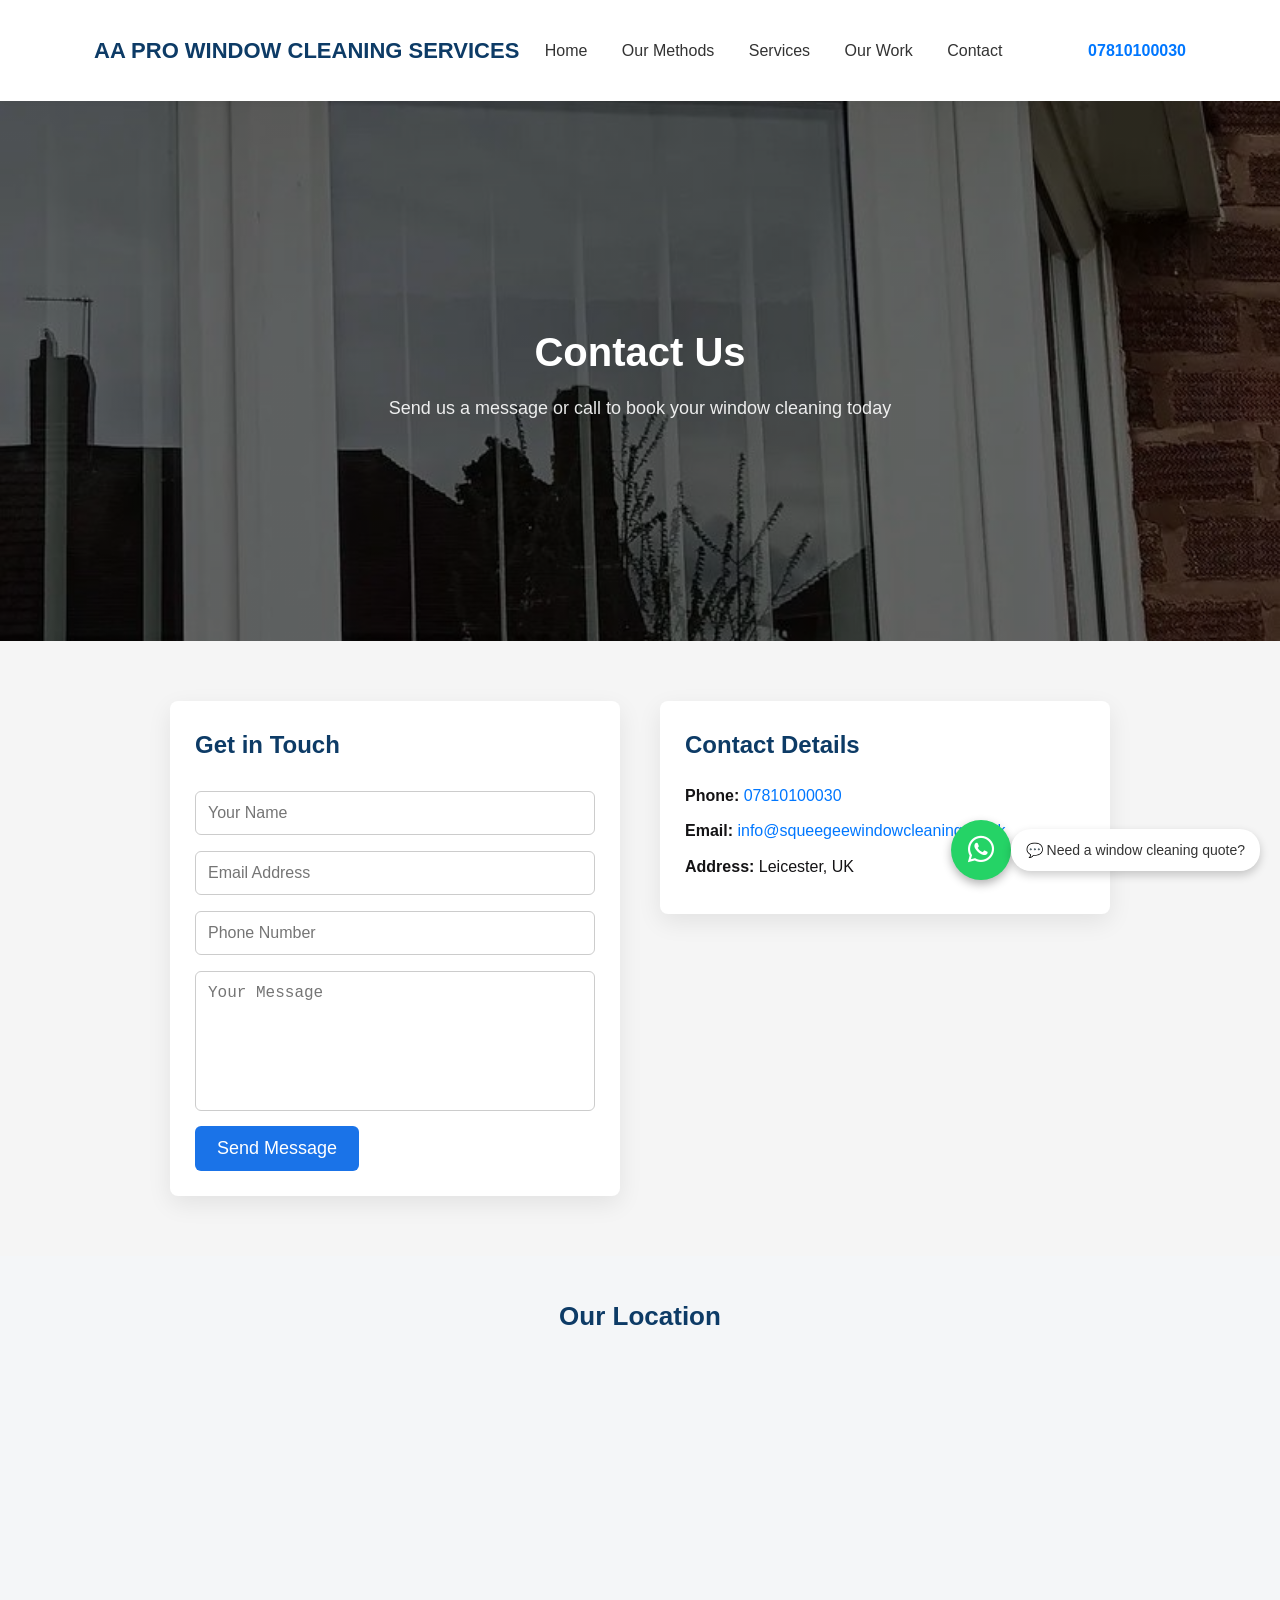
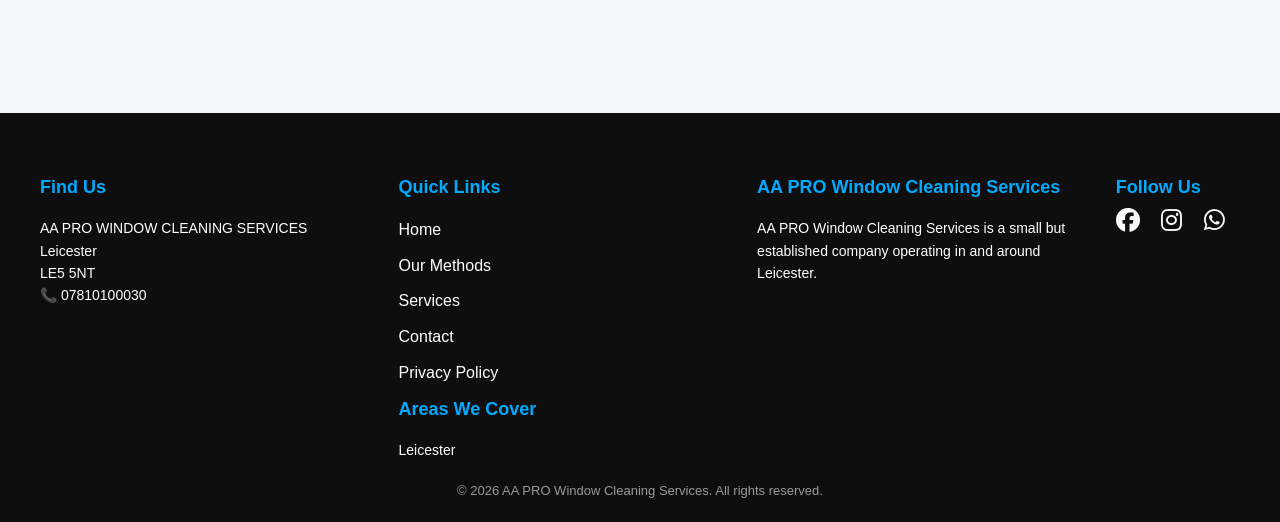
==== commit 75ed4623: "Add Privacy Policy link to contact page" ====
--- a/contact.html
+++ b/contact.html
@@ -125,6 +125,8 @@
 <li><a href="method.html">Our Methods</a></li>
 <li><a href="services.html">Services</a></li>
 <li><a href="contact.html">Contact</a></li>
+<li><a href="privacy.html">Privacy Policy</a></li>
+
 </ul>
 
 <h3>Areas We Cover</h3>
